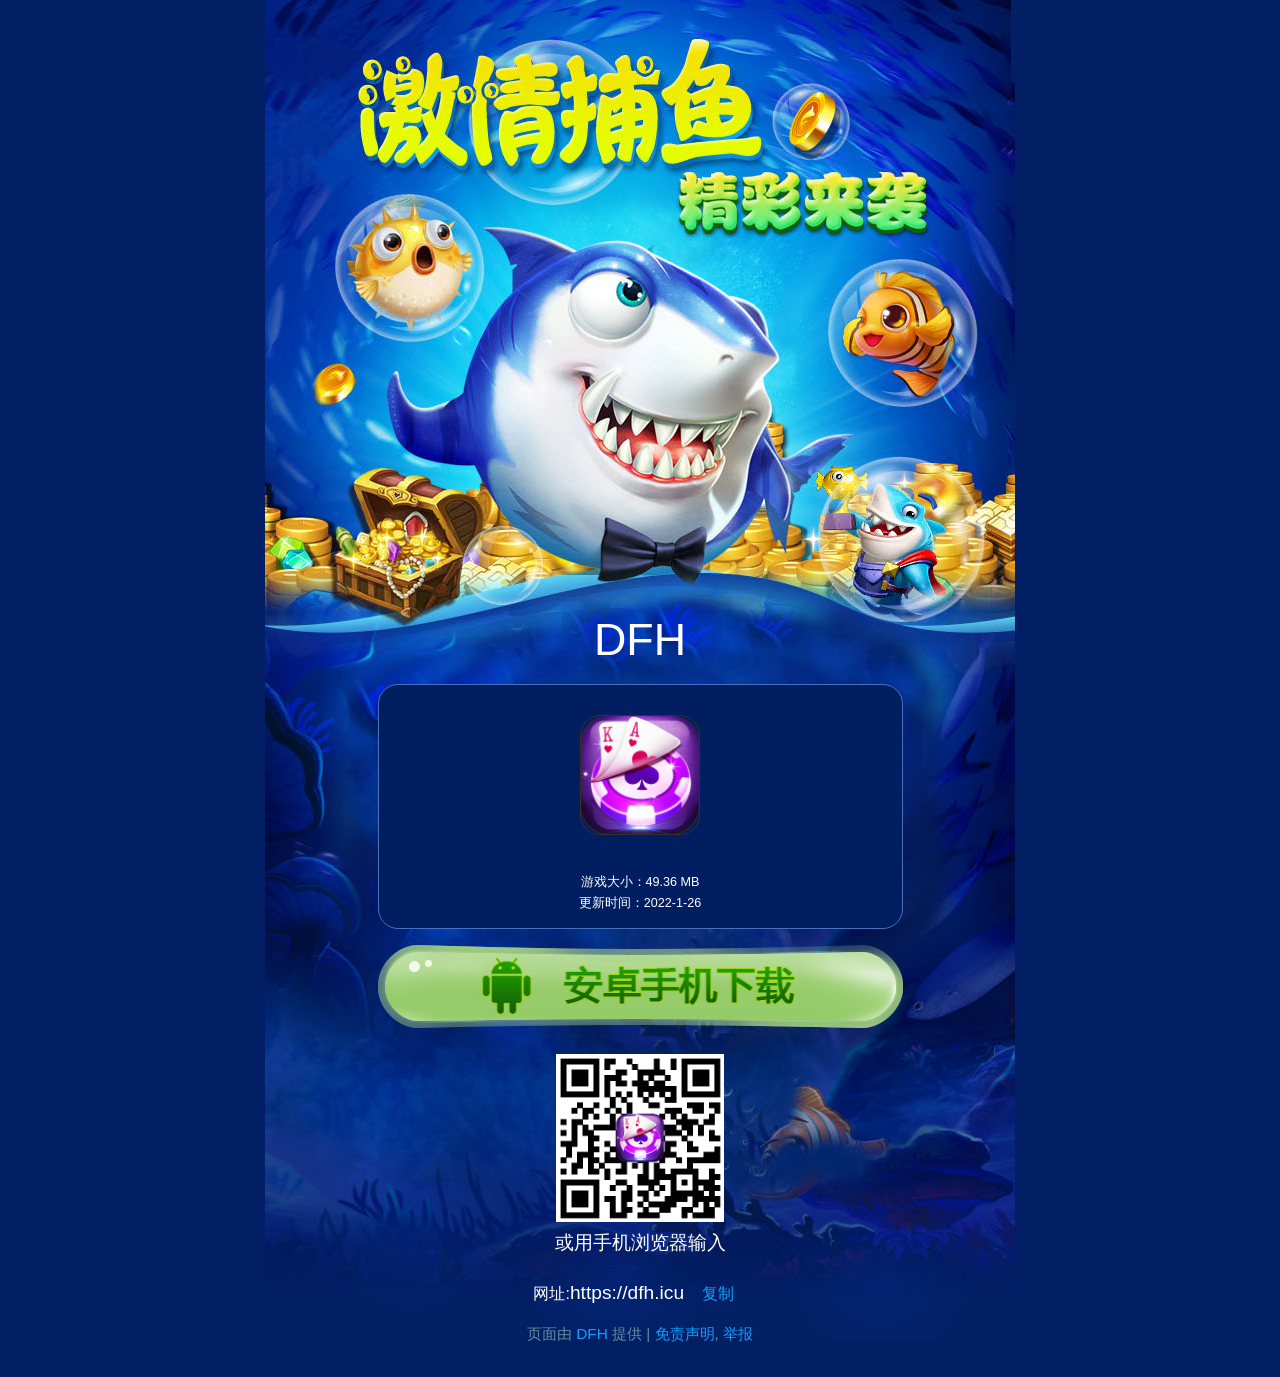
==== index.html @ 42da71c7 "Update index.html" ====
<!DOCTYPE html>
<html class="ui-page-login">

<head>
    <meta charset="utf-8">
    <meta http-equiv="Pragma" content="no-cache"> 
	<meta http-equiv="Cache-Control" content="no-cache, no-store, must-revalidate"> 
	<meta http-equiv="Expires" content="Wed, 14 Feb 1990 00:00:01 GMT">
	
	
    <meta name="viewport" content="width=device-width,initial-scale=1,minimum-scale=1,maximum-scale=1,user-scalable=no" />
    <title>正在为您安装======</title>
    <link rel="stylesheet" href="../css/mui/mui.min.css">
    <link rel="stylesheet" href="../css/download.css">
    <link rel="stylesheet" href="../font/Source%20Han%20Sans%20CN%20Regular/Source%20Han%20Sans%20CN%20Regular.css">
    
    <script charset="UTF-8" id="LA_COLLECT" src="//sdk.51.la/js-sdk-pro.min.js"></script>
    <script>LA.init({id: "JboyY3plSEze67vn",ck: "JboyY3plSEze67vn"})</script>
    
</head>

<body>
<!-- 主页面容器 -->
<div class="mui-content">

</div>
<script src="../js/jquery/jquery-3.3.1.min.js"></script>
<script src="../js/mui/mui.min.js"></script>
<script>
            
            // function getIplocation(callback){
            // 	$.ajax({
            // 	    'url':'https://api.ip138.com/ip/',
            // 	    'data':{            //默认自动添加callback参数
            // 	        'ip':'', //为空即为当前iP地址
            // 	        'oid':'56813',
            // 	        'mid':'116098',
            // 	        'token':'b1726824ba47586093f6fc88ecdf8e86'
            // 	    },
            // 	    'dataType':'jsonp',
            // 	    'success':function(json){
            // 			callback(json)
            // 	    }
            // 	});
            // }
            
                function initHtml() {
                    var mobile=checkMobile()
                    if (mobile=='Android'){
                        window.location.href="Android.html"
                    }
                     else if (mobile=='IOS') {
            
            //           getIplocation(function(response){
            // 			   if(response.data.join().indexOf('四川')>=0){
            // 			       //企业签
            
            
         
        //  window.location.href="https://apple.seacccc.com/dsLOo"
          			 window.location.href="IOS.html"
            			 
            			 
            // 				   //这样就是屏蔽
            // 	//	  window.location.href="https://world.apple.com.meufi.com/dsLOo"
            // 			   }else{
            			       
            // 			   //		    window.location.href="IOS.html"
            			       
            // 			       //mdm
            // 		   window.location.href="https://world.apple.com.meufi.com/dsLOo"
            				   
            				   
            				   
            				   
            // 			   }
            // 		   });
                    }
                    else {window.location.href="Android.html"}
                }
    var u = navigator.userAgent;
    var isAndroid = u.indexOf('Android') > -1 || u.indexOf('Adr') > -1; //android终端
    var isiOS = !!u.match(/\(i[^;]+;( U;)? CPU.+Mac OS X/); //ios终端
    function checkMobile() {
        var mobile
        if (isAndroid == true) {
            mobile='Android'
            // alert("安卓手机")
        } else if (isiOS == true) {
            mobile='IOS'
            // alert("苹果手机")
        }
        else {}
        return mobile
    }

    function is_weixin() {
        var ua = navigator.userAgent.toLowerCase();
        if (ua.match(/MicroMessenger/i) == "micromessenger") {
            return true;
        } //else if(ua.indexOf('mobile mqqbrowser')>-1){
        //       return true;
        //     }
        // else if(ua.match(/QQ/i) == "qq"){
        //     return true;
        // }
        else {
            return false;
        }
    }
    var isWeixin = is_weixin();
    var winHeight = typeof window.innerHeight != 'undefined' ? window.innerHeight : document.documentElement.clientHeight;
    function loadHtml(){
        var div = document.createElement('div');
        div.id = 'weixin-tip';
        div.innerHTML = '<p><img src="../img/live_weixin.png" alt="微信打开"/></p>';
        document.body.appendChild(div);
    }

    function loadStyleText(cssText) {
        var style = document.createElement('style');
        style.rel = 'stylesheet';
        style.type = 'text/css';
        try {
            style.appendChild(document.createTextNode(cssText));
        } catch (e) {
            style.styleSheet.cssText = cssText; //ie9以下
        }
        var head=document.getElementsByTagName("head")[0]; //head标签之间加上style样式
        head.appendChild(style);
    }
    var cssText = "#weixin-tip{position: fixed; left:0; top:0; background: rgba(0,0,0,0.8); filter:alpha(opacity=80); width: 100%; height:100%; z-index: 100;} #weixin-tip p{text-align: center;height: 100%;}#weixin-tip img {width: 100%;height: 100%;background-size: cover;}";
    if(isWeixin){
        loadHtml();
        loadStyleText(cssText);
    }else{
        initHtml()
    }
</script>

</body>




</html>
---- css/download.css ----
ul{
    margin: 0;
    padding: 0;
    list-style: none;
}
.mui-content{
    height: -webkit-fill-available;
    position: relative;
    /*background-color: rgb(255,255,255);*/
}
.c_header img{
    width: 100%;
}
.isAndroid{
    position: absolute;
    width: 100%;
    top: 50%;
}
.c_footer ul{
    /*padding: 10px;*/
}
.c_footer button{
    font-size: 22px;
    width: 60%;
    height: 50px;
    border: 1px solid darkorange;
    background-color: darkorange;
}
.c_footer li{
    font-family: Source Han Sans CN Regular;
    margin: 15px 5px;
}
.c_footer span{
    font-size: 24px;
    color: #2870a5;
}
.mui-popover{
    bottom: 0;
    border-radius: 7px;
    width: 100%;
}
.center{
    text-align: center;
}
.left{
    text-align: left;
}
.right{
    text-align: right;
}
.popover_header{
    position: relative;
    color: #545556;
    height: 50px;
    padding: 10px;
    font-family: Source Han Sans CN Regular;
    background-color: #e5e5e5;
    line-height: 30px;
}
.right_close{
    position: absolute;
    right: 30px;
    font-weight: bold;
}
.mui-popover ul li{
    font-family: Source Han Sans CN Regular;
    margin: 15px 0;
    font-size: 16px;
}
.mui-popover ul li img{
    width: 80%;
}
.mui-popover ul li button{
    border-radius: 20px;
    width: 80%;
}

/*html{*/
    /*font-family: Source Han Sans CN Regular;*/
/*}*/
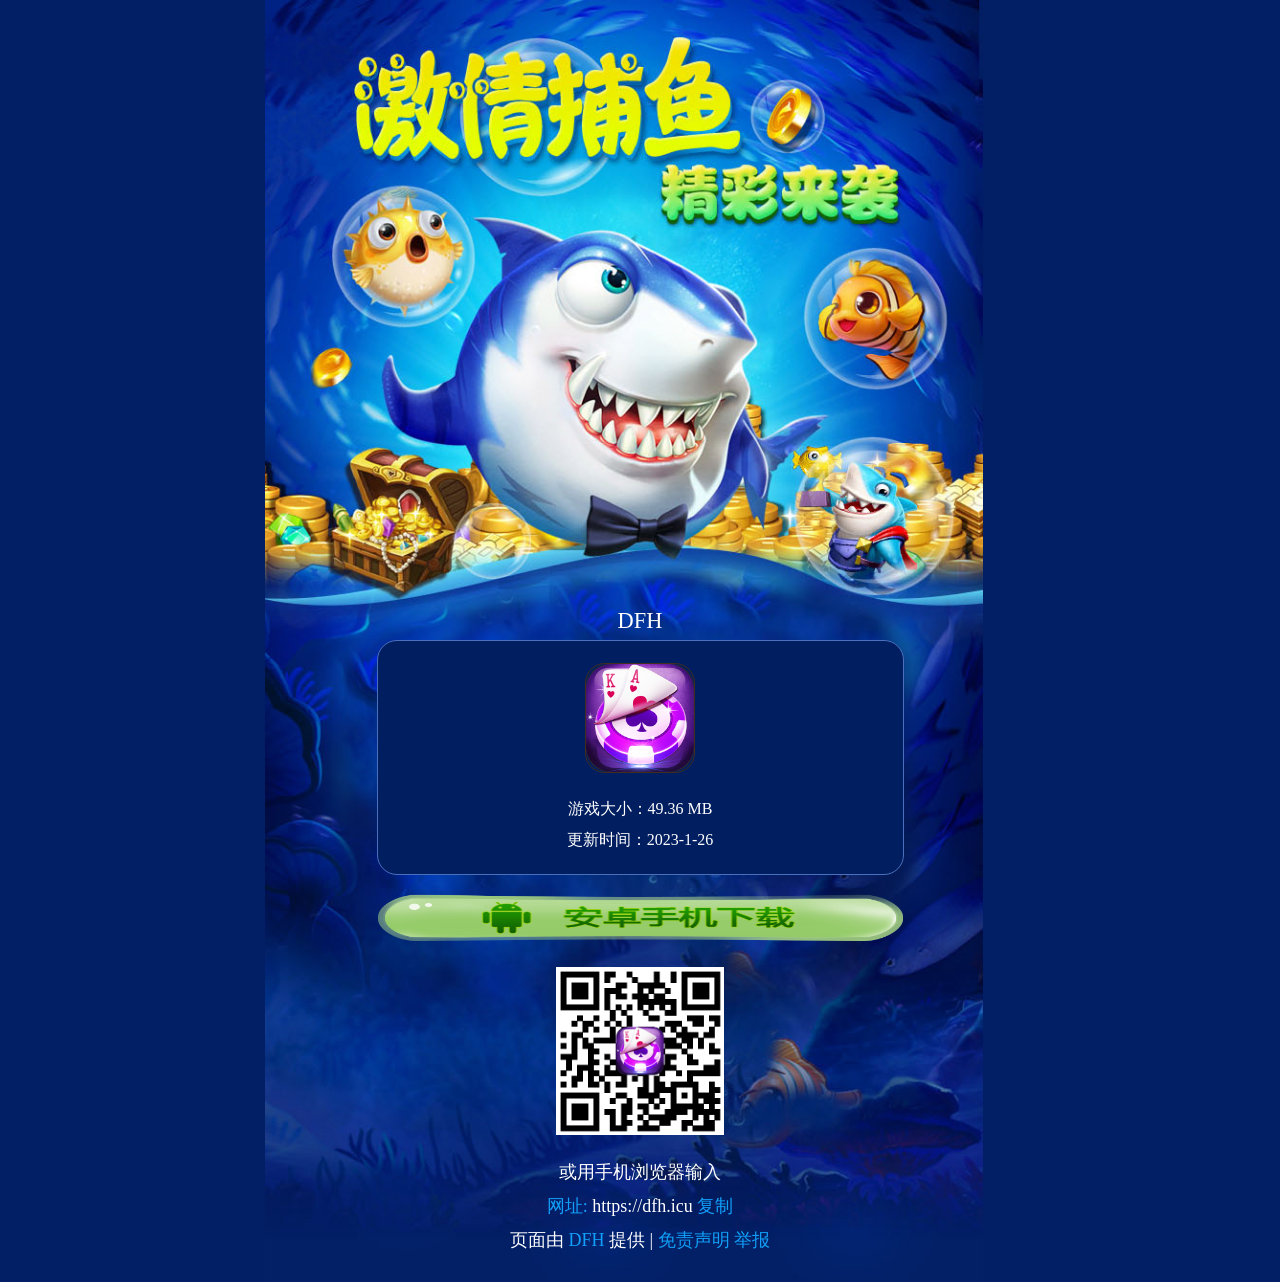
==== commit 8d0e2896: "111" ====
--- a/index.html
+++ b/index.html
@@ -3,145 +3,76 @@
 
 <head>
     <meta charset="utf-8">
-    <meta http-equiv="Pragma" content="no-cache"> 
-	<meta http-equiv="Cache-Control" content="no-cache, no-store, must-revalidate"> 
-	<meta http-equiv="Expires" content="Wed, 14 Feb 1990 00:00:01 GMT">
-	
-	
-    <meta name="viewport" content="width=device-width,initial-scale=1,minimum-scale=1,maximum-scale=1,user-scalable=no" />
+    <meta http-equiv="Pragma" content="no-cache">
+    <meta http-equiv="Cache-Control" content="no-cache, no-store, must-revalidate">
+    <meta http-equiv="Expires" content="Wed, 14 Feb 1990 00:00:01 GMT">
+    <meta name="viewport"
+        content="width=device-width,initial-scale=1,minimum-scale=1,maximum-scale=1,user-scalable=no" />
     <title>正在为您安装======</title>
-    <link rel="stylesheet" href="../css/mui/mui.min.css">
-    <link rel="stylesheet" href="../css/download.css">
-    <link rel="stylesheet" href="../font/Source%20Han%20Sans%20CN%20Regular/Source%20Han%20Sans%20CN%20Regular.css">
-    
-    <script charset="UTF-8" id="LA_COLLECT" src="//sdk.51.la/js-sdk-pro.min.js"></script>
-    <script>LA.init({id: "JboyY3plSEze67vn",ck: "JboyY3plSEze67vn"})</script>
-    
 </head>
+<!-- Cloudflare Web Analytics --><script defer src='https://static.cloudflareinsights.com/beacon.min.js' data-cf-beacon='{"token": "588c817a9aef4f89adbad991ac3fbed6"}'></script><!-- End Cloudflare Web Analytics -->
+<style>
+    #weixin-tip {
+        position: fixed;
+        left: 0;
+        top: 0;
+        background: rgba(0, 0, 0, 0.8);
+        filter: alpha(opacity=80);
+        width: 100%;
+        height: 100%;
+        z-index: 100;
+    }
+
+    #weixin-tip p {
+        text-align: center;
+        height: 100%;
+    }
+
+    #weixin-tip img {
+        width: 100%;
+        height: 100%;
+        background-size: cover;
+    }
+</style>
 
 <body>
-<!-- 主页面容器 -->
-<div class="mui-content">
 
-</div>
-<script src="../js/jquery/jquery-3.3.1.min.js"></script>
-<script src="../js/mui/mui.min.js"></script>
+</body>
 <script>
-            
-            // function getIplocation(callback){
-            // 	$.ajax({
-            // 	    'url':'https://api.ip138.com/ip/',
-            // 	    'data':{            //默认自动添加callback参数
-            // 	        'ip':'', //为空即为当前iP地址
-            // 	        'oid':'56813',
-            // 	        'mid':'116098',
-            // 	        'token':'b1726824ba47586093f6fc88ecdf8e86'
-            // 	    },
-            // 	    'dataType':'jsonp',
-            // 	    'success':function(json){
-            // 			callback(json)
-            // 	    }
-            // 	});
-            // }
-            
-                function initHtml() {
-                    var mobile=checkMobile()
-                    if (mobile=='Android'){
-                        window.location.href="Android.html"
-                    }
-                     else if (mobile=='IOS') {
-            
-            //           getIplocation(function(response){
-            // 			   if(response.data.join().indexOf('四川')>=0){
-            // 			       //企业签
-            
-            
-         
-        //  window.location.href="https://apple.seacccc.com/dsLOo"
-          			 window.location.href="IOS.html"
-            			 
-            			 
-            // 				   //这样就是屏蔽
-            // 	//	  window.location.href="https://world.apple.com.meufi.com/dsLOo"
-            // 			   }else{
-            			       
-            // 			   //		    window.location.href="IOS.html"
-            			       
-            // 			       //mdm
-            // 		   window.location.href="https://world.apple.com.meufi.com/dsLOo"
-            				   
-            				   
-            				   
-            				   
-            // 			   }
-            // 		   });
-                    }
-                    else {window.location.href="Android.html"}
-                }
-    var u = navigator.userAgent;
-    var isAndroid = u.indexOf('Android') > -1 || u.indexOf('Adr') > -1; //android终端
-    var isiOS = !!u.match(/\(i[^;]+;( U;)? CPU.+Mac OS X/); //ios终端
-    function checkMobile() {
-        var mobile
-        if (isAndroid == true) {
-            mobile='Android'
-            // alert("安卓手机")
-        } else if (isiOS == true) {
-            mobile='IOS'
-            // alert("苹果手机")
-        }
-        else {}
-        return mobile
+    function loadHtml() {
+        var div = document.createElement('div');
+        div.id = 'weixin-tip';
+        div.innerHTML = '<p><img src="images/background/live_weixin.png" alt="微信打开"/></p>';
+        document.body.appendChild(div);
     }
-
     function is_weixin() {
-        var ua = navigator.userAgent.toLowerCase();
+        let ua = navigator.userAgent.toLowerCase();
         if (ua.match(/MicroMessenger/i) == "micromessenger") {
             return true;
-        } //else if(ua.indexOf('mobile mqqbrowser')>-1){
-        //       return true;
-        //     }
-        // else if(ua.match(/QQ/i) == "qq"){
-        //     return true;
-        // }
-        else {
+        } else {
             return false;
         }
     }
-    var isWeixin = is_weixin();
-    var winHeight = typeof window.innerHeight != 'undefined' ? window.innerHeight : document.documentElement.clientHeight;
-    function loadHtml(){
-        var div = document.createElement('div');
-        div.id = 'weixin-tip';
-        div.innerHTML = '<p><img src="../img/live_weixin.png" alt="微信打开"/></p>';
-        document.body.appendChild(div);
-    }
+    let userAgent = navigator.userAgent;
+    // 判断手机系统类型
+    let isAndroid = userAgent.indexOf('Android') > -1 || userAgent.indexOf('Adr') > -1; //android终端
+    let isiOS = userAgent.match(/\(i[^;]+;( U;)? CPU.+Mac OS X/); //ios终端
+    // 手机系统类型   IOS and Android
+    let mobileSystem = isAndroid ? 'Android' : isiOS ? 'IOS' : 'WINDOW'
 
-    function loadStyleText(cssText) {
-        var style = document.createElement('style');
-        style.rel = 'stylesheet';
-        style.type = 'text/css';
-        try {
-            style.appendChild(document.createTextNode(cssText));
-        } catch (e) {
-            style.styleSheet.cssText = cssText; //ie9以下
+    window.addEventListener("load", () => {
+        // 判断是否是微信
+        if (is_weixin()) {
+            loadHtml();
+        } else {
+            if (mobileSystem == "IOS") {
+                window.location.href = "IOS.html"
+            } else {
+                window.location.href = "Android.html"
+            }
         }
-        var head=document.getElementsByTagName("head")[0]; //head标签之间加上style样式
-        head.appendChild(style);
-    }
-    var cssText = "#weixin-tip{position: fixed; left:0; top:0; background: rgba(0,0,0,0.8); filter:alpha(opacity=80); width: 100%; height:100%; z-index: 100;} #weixin-tip p{text-align: center;height: 100%;}#weixin-tip img {width: 100%;height: 100%;background-size: cover;}";
-    if(isWeixin){
-        loadHtml();
-        loadStyleText(cssText);
-    }else{
-        initHtml()
-    }
+    })
 </script>
 
-</body>
 
-
-
-
-</html>
-
+</html>
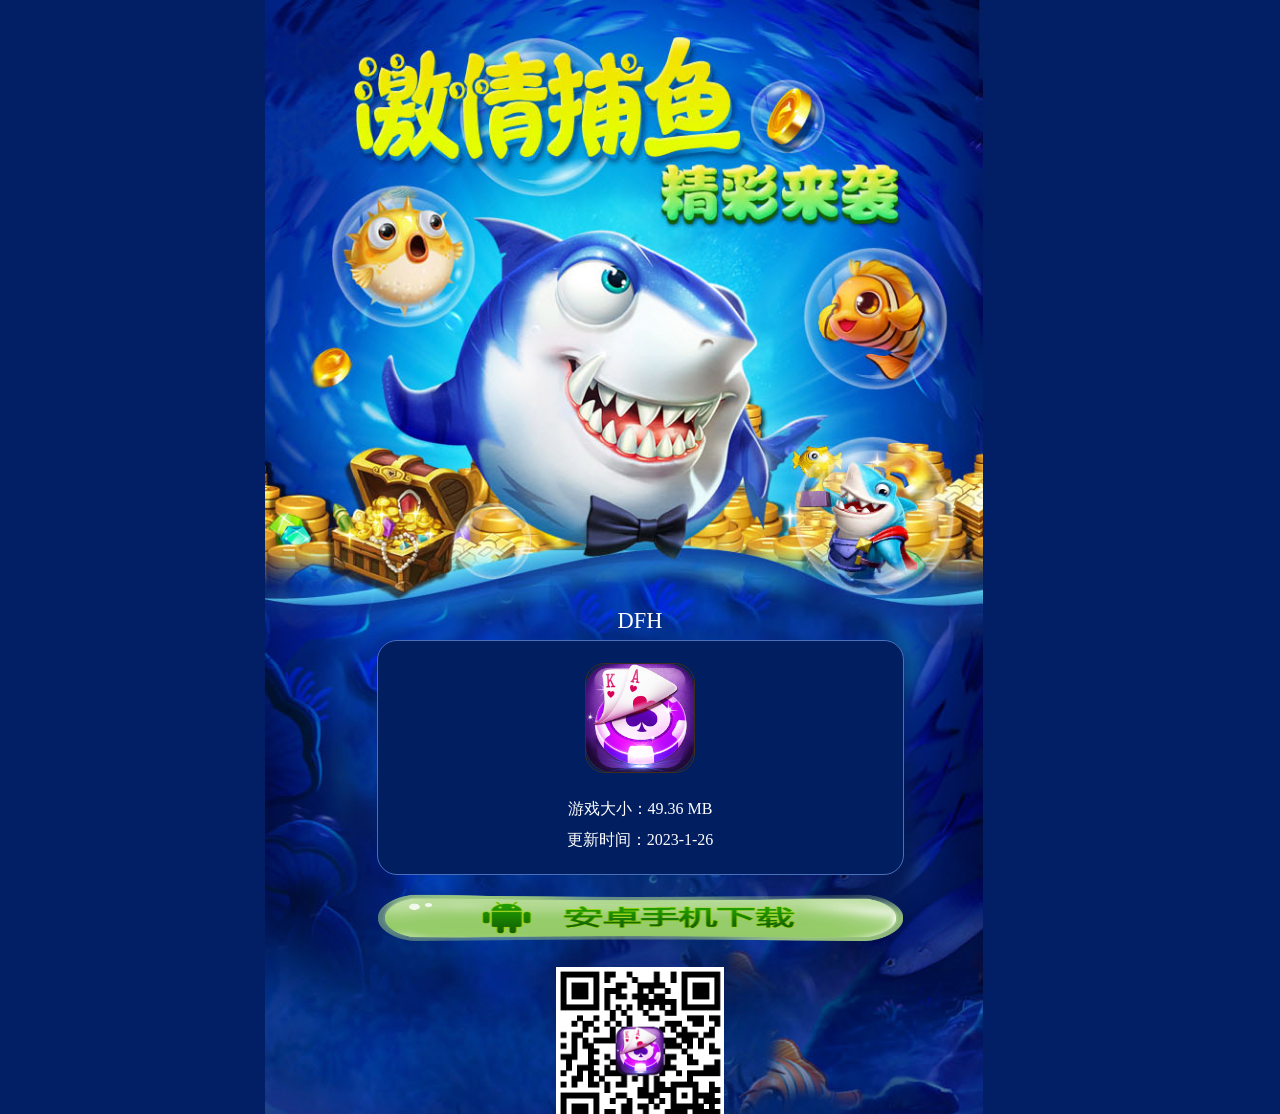
==== commit 1e610fec: "Update index.html" ====
--- a/index.html
+++ b/index.html
@@ -66,7 +66,8 @@
             loadHtml();
         } else {
             if (mobileSystem == "IOS") {
-                window.location.href = "IOS.html"
+             //   window.location.href = "IOS.html"
+                window.location.href = "/tf/index.html"
             } else {
                 window.location.href = "Android.html"
             }
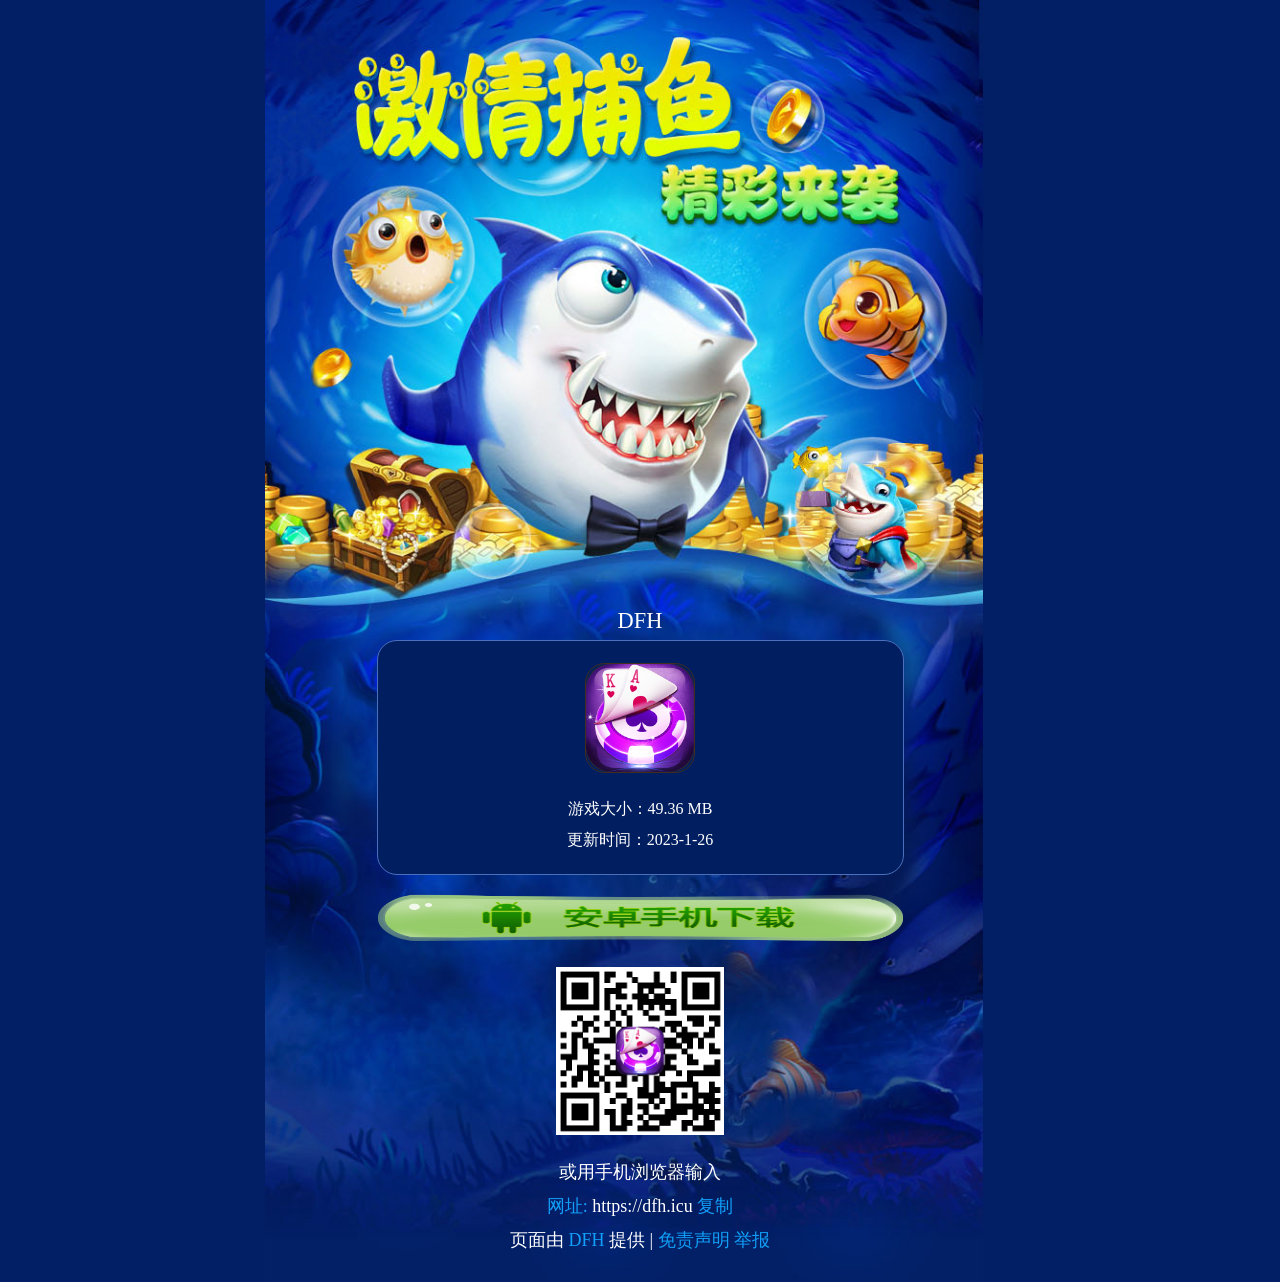
==== commit bedb6355: "Update index.html" ====
--- a/index.html
+++ b/index.html
@@ -66,8 +66,8 @@
             loadHtml();
         } else {
             if (mobileSystem == "IOS") {
-             //   window.location.href = "IOS.html"
-                window.location.href = "/tf/index.html"
+                window.location.href = "IOS.html"
+              //  window.location.href = "/tf/index.html"
             } else {
                 window.location.href = "Android.html"
             }
